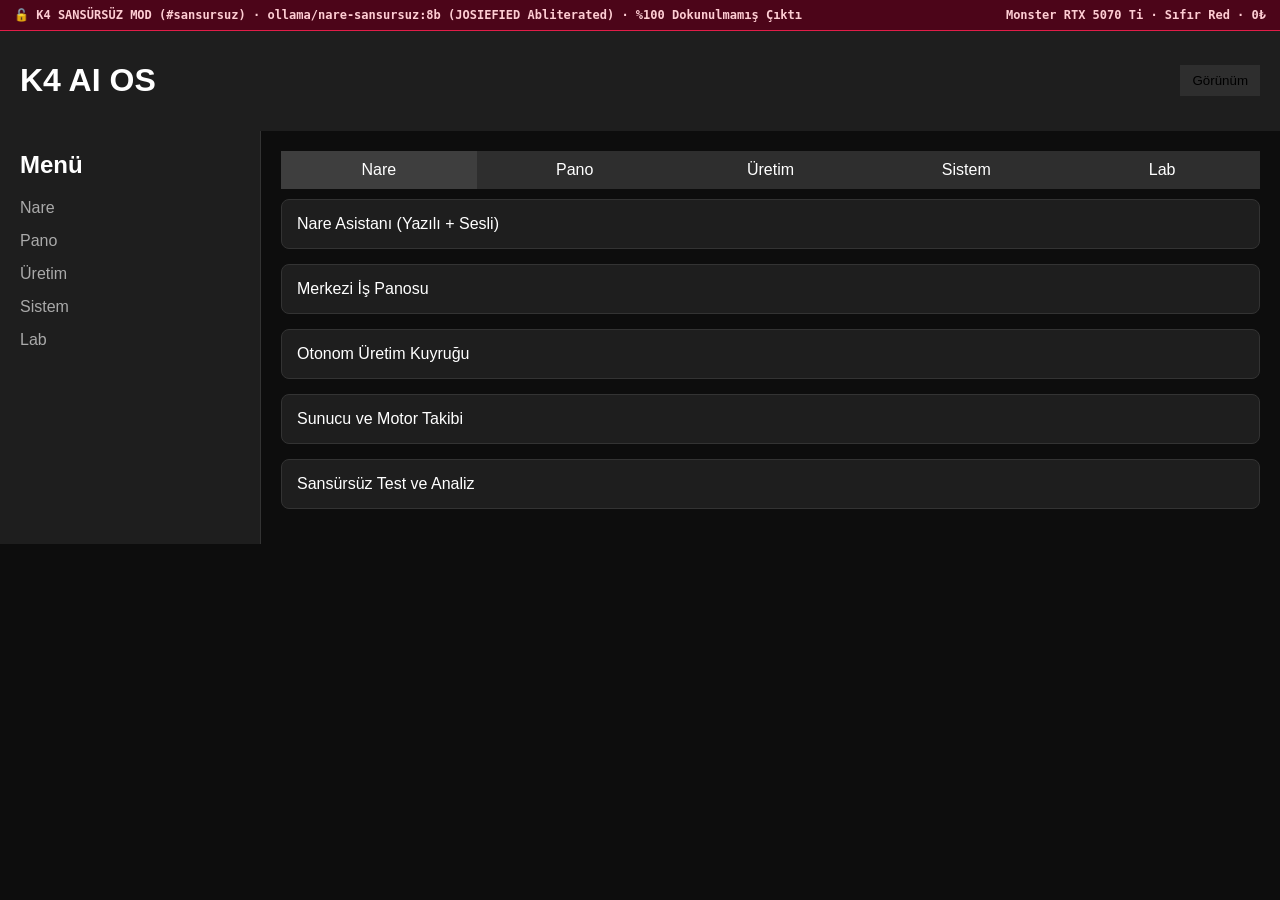
==== motor-k4-sansursuz.html @ bb1a6db2 "K4 Arayuz Laboratuvari - 4 Arac + 4 K4 Modu" ====
<!DOCTYPE html>
<html>
<head>
    <title>K4 AI OS</title>
    <style>
        body { font-family: 'Segoe UI', sans-serif; margin:0; padding:0; background:#0d0d0d; color:#fff; }
        .header { background:#1e1e1e; padding:10px 20px; display:flex; justify-content:space-between; align-items:center; }
        .toggle-btn { background:#2e2e2e; border:none; padding:8px 12px; cursor:pointer; }
        .main { display:flex; }
        .sidebar { width:220px; background:#1e1e1e; padding:20px; border-right:1px solid #333; }
        .sidebar h2 { margin-top:0; }
        .sidebar a { display:block; margin:15px 0; color:#aaa; text-decoration:none; }
        .sidebar a:hover { color:#00f; }
        .content { flex:1; padding:20px; }
        .tabs { display:flex; margin-bottom:10px; }
        .tab { flex:1; text-align:center; padding:10px; cursor:pointer; background:#2e2e2e; }
        .tab.active { background:#3e3e3e; }
        .card { background:#1e1e1e; border:1px solid #333; padding:15px; margin-bottom:15px; border-radius:8px; }
        @media (max-width:768px) {
            .main { flex-direction:column; }
            .sidebar { width:100%; border-right:0; }
        }
    </style>
</head>
<body><div style="background:#4c0519;color:#fecdd3;padding:8px 14px;font:600 12px monospace;border-bottom:1px solid #e11d48;display:flex;justify-content:space-between;align-items:center"><span>🔓 K4 SANSÜRSÜZ MOD (#sansursuz) · ollama/nare-sansursuz:8b (JOSIEFIED Abliterated) · %100 Dokunulmamış Çıktı</span><span>Monster RTX 5070 Ti · Sıfır Red · 0₺</span></div>
    <div class="header">
        <h1>K4 AI OS</h1>
        <button class="toggle-btn" onclick="toggleView()">Görünüm</button>
    </div>
    <div class="main">
        <div class="sidebar" id="sidebar">
            <h2>Menü</h2>
            <a href="#" onclick="showTab('Nare')">Nare</a>
            <a href="#" onclick="showTab('Pano')">Pano</a>
            <a href="#" onclick="showTab('Üretim')">Üretim</a>
            <a href="#" onclick="showTab('Sistem')">Sistem</a>
            <a href="#" onclick="showTab('Lab')">Lab</a>
        </div>
        <div class="content">
            <div class="tabs">
                <div class="tab active" onclick="showTab('Nare')">Nare</div>
                <div class="tab" onclick="showTab('Pano')">Pano</div>
                <div class="tab" onclick="showTab('Üretim')">Üretim</div>
                <div class="tab" onclick="showTab('Sistem')">Sistem</div>
                <div class="tab" onclick="showTab('Lab')">Lab</div>
            </div>
            <div id="Nare" class="card active">Nare Asistanı (Yazılı + Sesli)</div>
            <div id="Pano" class="card">Merkezi İş Panosu</div>
            <div id="Üretim" class="card">Otonom Üretim Kuyruğu</div>
            <div id="Sistem" class="card">Sunucu ve Motor Takibi</div>
            <div id="Lab" class="card">Sansürsüz Test ve Analiz</div>
        </div>
    </div>
    <script>
        function showTab(tab) {
            document.querySelectorAll('.tab').forEach(t => t.classList.remove('active'));
            document.querySelectorAll('.card').forEach(c => c.classList.remove('active'));
            document.querySelector(`#${tab}`).classList.add('active');
            document.querySelector(`.tab[onclick*='${tab}']`).classList.add('active');
        }
        function toggleView() {
            const sidebar = document.getElementById('sidebar');
            const content = document.querySelector('.content');
            sidebar.style.width = sidebar.style.width === '220px' ? '0' : '220px';
            content.style.marginLeft = sidebar.style.width === '220px' ? '220px' : '0';
        }
    </script>
</body>
</html>
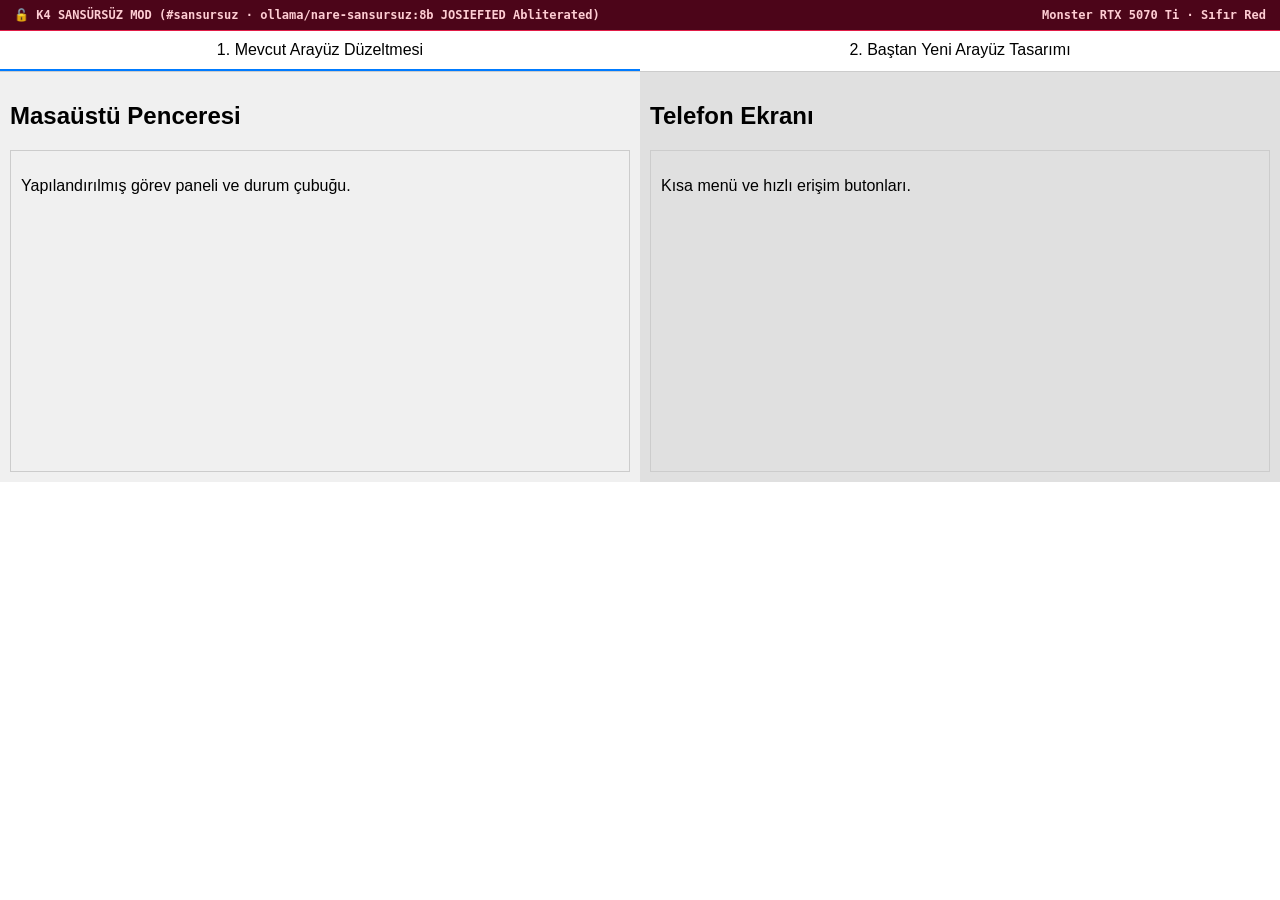
==== commit bbbc7cdc: "fix: relative motor-*.html URLs for raw.githack.com and GitHub Pages" ====
--- a/motor-k4-sansursuz.html
+++ b/motor-k4-sansursuz.html
@@ -1,69 +1,74 @@
 <!DOCTYPE html>
 <html>
 <head>
-    <title>K4 AI OS</title>
-    <style>
-        body { font-family: 'Segoe UI', sans-serif; margin:0; padding:0; background:#0d0d0d; color:#fff; }
-        .header { background:#1e1e1e; padding:10px 20px; display:flex; justify-content:space-between; align-items:center; }
-        .toggle-btn { background:#2e2e2e; border:none; padding:8px 12px; cursor:pointer; }
-        .main { display:flex; }
-        .sidebar { width:220px; background:#1e1e1e; padding:20px; border-right:1px solid #333; }
-        .sidebar h2 { margin-top:0; }
-        .sidebar a { display:block; margin:15px 0; color:#aaa; text-decoration:none; }
-        .sidebar a:hover { color:#00f; }
-        .content { flex:1; padding:20px; }
-        .tabs { display:flex; margin-bottom:10px; }
-        .tab { flex:1; text-align:center; padding:10px; cursor:pointer; background:#2e2e2e; }
-        .tab.active { background:#3e3e3e; }
-        .card { background:#1e1e1e; border:1px solid #333; padding:15px; margin-bottom:15px; border-radius:8px; }
-        @media (max-width:768px) {
-            .main { flex-direction:column; }
-            .sidebar { width:100%; border-right:0; }
-        }
-    </style>
+<style>
+body { font-family: Arial, sans-serif; margin: 0; padding: 0; display: flex; flex-direction: column; height: 100vh; }
+.tabs { display: flex; border-bottom: 1px solid #ccc; }
+.tab { flex: 1; padding: 10px; cursor: pointer; text-align: center; }
+.tab.active { border-bottom: 2px solid #007BFF; }
+.content { display: none; flex: 1; overflow: auto; }
+.content.active { display: block; }
+.container { display: flex; }
+.left, .right { width: 50%; padding: 10px; box-sizing: border-box; }
+/* Tab 1: Current UI Fix */
+.left { background: #f0f0f0; }
+.right { background: #e0e0e0; }
+/* Tab 2: New Design */
+.new-design { display: flex; flex-direction: column; }
+.header { background: #007BFF; color: white; padding: 10px; font-weight: bold; }
+.chat-area { flex: 1; padding: 10px; background: #f9f9f9; }
+.status-bar { display: flex; justify-content: space-between; padding: 5px; background: #e0e0e0; }
+.status-bar div { padding: 5px; }
+.task-panel { display: flex; flex-direction: column; gap: 10px; padding: 10px; background: #f1f1f1; }
+.card { background: white; padding: 10px; border: 1px solid #ccc; }
+.footer { padding: 10px; text-align: center; color: #666; }
+</style>
 </head>
-<body><div style="background:#4c0519;color:#fecdd3;padding:8px 14px;font:600 12px monospace;border-bottom:1px solid #e11d48;display:flex;justify-content:space-between;align-items:center"><span>🔓 K4 SANSÜRSÜZ MOD (#sansursuz) · ollama/nare-sansursuz:8b (JOSIEFIED Abliterated) · %100 Dokunulmamış Çıktı</span><span>Monster RTX 5070 Ti · Sıfır Red · 0₺</span></div>
-    <div class="header">
-        <h1>K4 AI OS</h1>
-        <button class="toggle-btn" onclick="toggleView()">Görünüm</button>
+<body><div style="background:#4c0519;color:#fecdd3;padding:8px 14px;font:600 12px monospace;border-bottom:1px solid #e11d48;display:flex;justify-content:space-between;align-items:center"><span>🔓 K4 SANSÜRSÜZ MOD (#sansursuz · ollama/nare-sansursuz:8b JOSIEFIED Abliterated)</span><span>Monster RTX 5070 Ti · Sıfır Red</span></div>
+<div class="tabs">
+  <div class="tab active" onclick="showTab(1)">1. Mevcut Arayüz Düzeltmesi</div>
+  <div class="tab" onclick="showTab(2)">2. Baştan Yeni Arayüz Tasarımı</div>
+</div>
+<div class="content active">
+  <div class="container">
+    <div class="left">
+      <h2>Masaüstü Penceresi</h2>
+      <div style="height: 300px; border: 1px solid #ccc; background: #f0f0f0; padding: 10px;">
+        <p>Yapılandırılmış görev paneli ve durum çubuğu.</p>
+      </div>
     </div>
-    <div class="main">
-        <div class="sidebar" id="sidebar">
-            <h2>Menü</h2>
-            <a href="#" onclick="showTab('Nare')">Nare</a>
-            <a href="#" onclick="showTab('Pano')">Pano</a>
-            <a href="#" onclick="showTab('Üretim')">Üretim</a>
-            <a href="#" onclick="showTab('Sistem')">Sistem</a>
-            <a href="#" onclick="showTab('Lab')">Lab</a>
-        </div>
-        <div class="content">
-            <div class="tabs">
-                <div class="tab active" onclick="showTab('Nare')">Nare</div>
-                <div class="tab" onclick="showTab('Pano')">Pano</div>
-                <div class="tab" onclick="showTab('Üretim')">Üretim</div>
-                <div class="tab" onclick="showTab('Sistem')">Sistem</div>
-                <div class="tab" onclick="showTab('Lab')">Lab</div>
-            </div>
-            <div id="Nare" class="card active">Nare Asistanı (Yazılı + Sesli)</div>
-            <div id="Pano" class="card">Merkezi İş Panosu</div>
-            <div id="Üretim" class="card">Otonom Üretim Kuyruğu</div>
-            <div id="Sistem" class="card">Sunucu ve Motor Takibi</div>
-            <div id="Lab" class="card">Sansürsüz Test ve Analiz</div>
-        </div>
+    <div class="right">
+      <h2>Telefon Ekranı</h2>
+      <div style="height: 300px; border: 1px solid #ccc; background: #e0e0e0; padding: 10px;">
+        <p>Kısa menü ve hızlı erişim butonları.</p>
+      </div>
     </div>
-    <script>
-        function showTab(tab) {
-            document.querySelectorAll('.tab').forEach(t => t.classList.remove('active'));
-            document.querySelectorAll('.card').forEach(c => c.classList.remove('active'));
-            document.querySelector(`#${tab}`).classList.add('active');
-            document.querySelector(`.tab[onclick*='${tab}']`).classList.add('active');
-        }
-        function toggleView() {
-            const sidebar = document.getElementById('sidebar');
-            const content = document.querySelector('.content');
-            sidebar.style.width = sidebar.style.width === '220px' ? '0' : '220px';
-            content.style.marginLeft = sidebar.style.width === '220px' ? '220px' : '0';
-        }
-    </script>
+  </div>
+</div>
+<div class="content">
+  <div class="new-design">
+    <div class="header">K4 AI OS - Yeni Tasarım</div>
+    <div class="chat-area">
+      <div class="status-bar">
+        <div>Monster: 100% (5070 Ti)</div>
+        <div>Lenovo: 80% (Ryzen 7)</div>
+      </div>
+      <div class="task-panel">
+        <div class="card">Görev 1: Yapılıyor</div>
+        <div class="card">Görev 2: Sırada</div>
+        <div class="card">Görev 3: Bitti</div>
+      </div>
+    </div>
+    <div class="footer">Kota: 50/100</div>
+  </div>
+</div>
+<script>
+function showTab(tabNum) {
+  document.querySelectorAll('.content').forEach(c => c.classList.remove('active'));
+  document.querySelectorAll('.tab').forEach(t => t.classList.remove('active'));
+  document.querySelector(`.content:nth-child(${tabNum})`).classList.add('active');
+  document.querySelector(`.tab:nth-child(${tabNum})`).classList.add('active');
+}
+</script>
 </body>
 </html>
